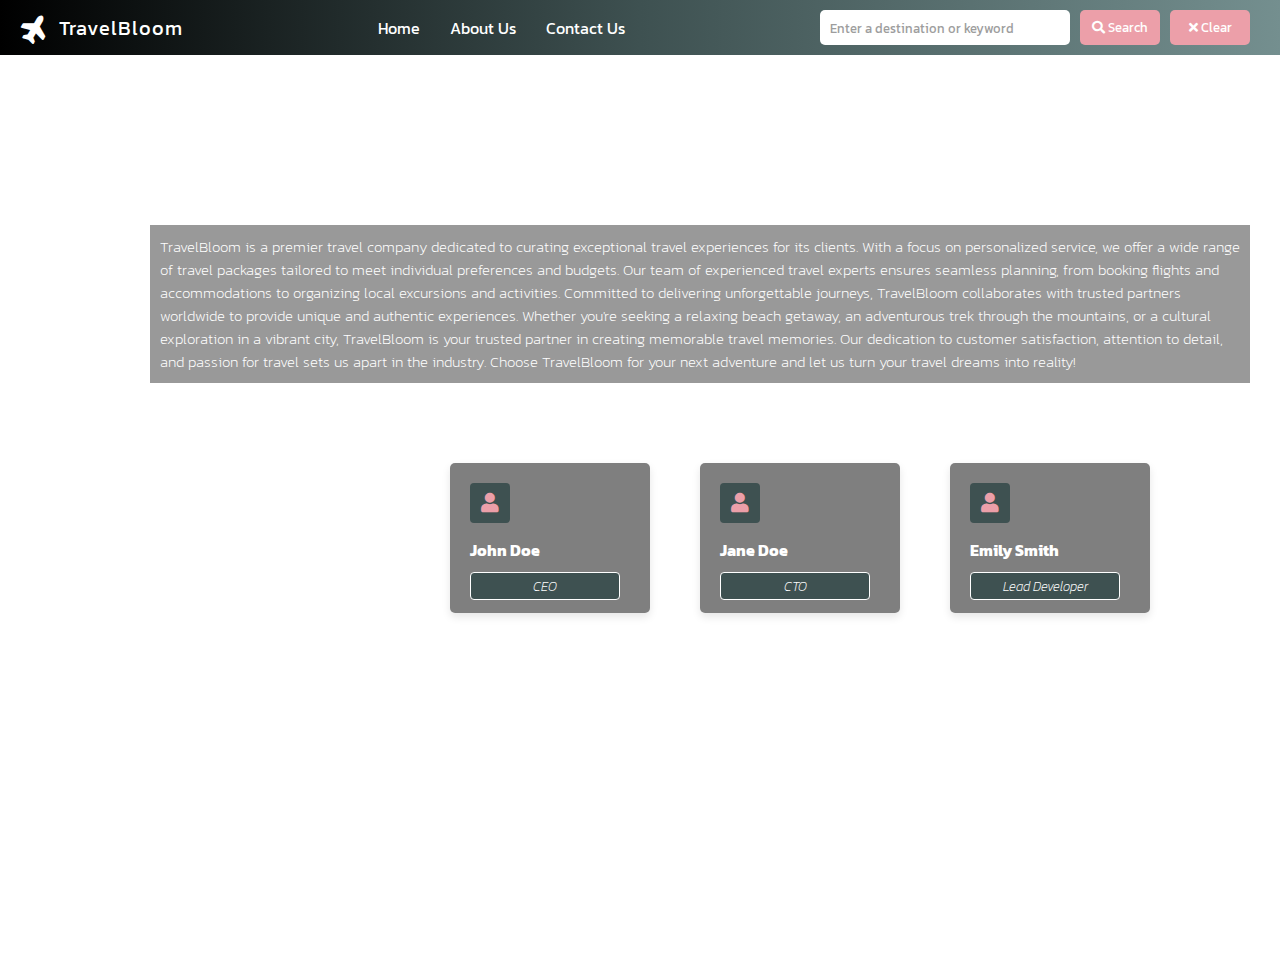
==== about.html @ 55d26307 "Add files via upload" ====
<!DOCTYPE html>
<html lang="en">
<head>
    <meta charset="UTF-8">
    <meta name="viewport" content="width=device-width, initial-scale=1.0">
    <title>TravelBloom website </title>
    <link rel="stylesheet" href="style.css">
    <!-- Font Awesome for icons -->
    <link rel="stylesheet" href="https://cdnjs.cloudflare.com/ajax/libs/font-awesome/5.15.3/css/all.min.css">
</head>
<body>
   <header>
    <nav class="navbar">

        <div class="logo-container">
            <i class="fas fa-plane logo "></i>
            <a href="#" class="website-name">TravelBloom</a>
        </div>



        <div class="nav-links">
            <a href="./index.html" class="nav-link">Home</a>
            <a href="./about.html" class="nav-link">About Us</a>
            <a href="./Contact.html" class="nav-link">Contact Us</a>
        </div>


        <div class="search-container">
            <input type="text" placeholder="Enter a destination or keyword" class="search-input" id="searchInput">
            <button class="btn btn1" onclick="fetchData()"><i class="fas fa-search"></i> Search</button>
            <button class="btn btn2" onclick="resetSearch()"><i class="fas fa-times"></i> Clear</button>
        </div>

    </nav>

   </header>
<!-- ------------------------home section------------------ -->
   <main  >
    <article class="homepage-container" id="Home">
    <section class="background-image"></section>
    <section class="content-container" >
    <section >
      
        <div class="social-icons">
            <a href="#" class="social-icon fac-icon"><i class="fab fa-facebook-f"></i></a>
            <a href="#" class="social-icon"><i class="fab fa-twitter"></i></a>
            <a href="#" class="social-icon"><i class="fab fa-instagram"></i></a>
            <a href="#" class="social-icon"><i class="fab fa-linkedin-in"></i></a>
        </div>
    </section>
    <section class="content">
        <div class="content-item">
            <h1>ABOUT US</h1>
            <div class="about-p-container">
            <p class="about-p">TravelBloom is a premier travel company dedicated to curating exceptional travel 
                experiences for its clients. With a focus on personalized 
                service, we offer a wide range of travel packages tailored 
                to meet individual preferences and budgets. Our team of 
                experienced travel experts ensures seamless planning, from 
                booking flights and accommodations to organizing local 
                excursions and activities. Committed to delivering unforgettable journeys, 
                TravelBloom collaborates with trusted partners worldwide to 
                provide unique and authentic experiences. Whether you're seeking a 
                relaxing beach getaway, an adventurous trek through the mountains, 
                or a cultural exploration in a vibrant city, TravelBloom is your 
                trusted partner in creating memorable travel memories. Our dedication 
                to customer satisfaction, attention to detail, and passion for travel 
                sets us apart in the industry. Choose TravelBloom for your next 
                adventure and let us turn your travel dreams into reality!
            </p>
        </div>
        <div >
            
            <div class="  team-section">
                <div >
                <h1 class="team-header">OUR TEAM</h1>
                </div>
                <div class="team-cards">
                    <div class="team-card">
                        <i class="fas fa-user fa-4x"></i>
                        <h3>John Doe</h3>
                        <p>CEO</p>
                    </div>
                    
                    <div class="team-card">
                        <i class="fas fa-user fa-4x"></i>
                        <h3>Jane Doe</h3>
                        <p>CTO</p>
                    </div>
                    
                    <div class="team-card">
                        <i class="fas fa-user fa-4x"></i>
                        <h3>Emily Smith</h3>
                        <p>Lead Developer</p>
                    </div>
                </div>
            
        </div>
        </div>
        </div>
        </section>
        
    </section>


        
    
</article>
</main>

   <footer></footer>
   <script src="./travel_recommendation.js"></script>
</body>
</html>
---- style.css ----
@import url('https://fonts.googleapis.com/css2?family=Kanit:ital,wght@0,100;0,200;0,300;0,400;0,500;0,600;0,700;0,800;0,900;1,100;1,200;1,300;1,400;1,500;1,600;1,700;1,800;1,900&display=swap');



*{
    font-family: "Kanit", sans-serif;
    margin: 0;
    box-sizing: border-box;

}
img{
    height: 100%; 
    width: 100%;
    object-fit: cover;
    }



header {
    background-image: linear-gradient(to right,black  , #3E5151, #748f8f);
}

.navbar {
    display: flex;
    justify-content: space-between;
    align-items: center;
    padding: 10px 20px;
    color: #fff;
}
 
 .logo-container {
    display: flex;
    align-items: center;
} 

.logo {
    font-size: 26px;
    margin-right: 10px;
    transform: rotate(-60deg);
}

.website-name {
    color: #fff;
    text-decoration: none;
    font-weight: 400;
    font-size: 20px;
    letter-spacing: 1px;
}

/* Style for the navigation links */
.nav-links {
    display: flex;
}

.nav-link {
    margin: 0 15px;
    color: #fff;
    text-decoration: none;
    transition: color 0.3s;
}

.nav-link:hover {
    color:  #7B679F;
}

/* Style for the search bar and buttons */
.search-container {
    display: flex;
    align-items: center;
    /* position: relative; */
    /* display: inline-block; */
}

.search-input {
    width: 250px;
    height: 35px;
    border-radius: 5px;
    border-style: none;
    font-family: "Kanit", sans-serif;
    padding: 10px;
    margin-right: 10px;
    outline: none;
    color: #3E5151;
}
.search-input::placeholder {
    opacity: 0.7; /* Optional: Adjust opacity if needed */
}


.btn {
    padding: 5px 10px;
    background-color: #ec9fa9;
    color: #fff;
    border: none;
    border-radius: 5px;
    cursor: pointer;
    font-size: 13px;
    width: 80px;
    height: 35px;
    margin-right: 10px;
    /* position: absolute; */
    /* top: 50%; */
    /* transform: translateY(-50%); */

}
/* .btn1{
    right: 90px;

}
.btn2{
    right: 20px;
} */

.btn:hover {
    background-color: #7B679F;
}

/* ---------------------------home page ---------------------------- */
.homepage-container {
    position: relative;
    width: 100%;
    min-height: 100vh;
    overflow: hidden;
}


.background-image {
    position: absolute;
    top: 0;
    left: 0;
    width: 100%;
    height: 100%;
    /* object-fit: cover; */
    background-image: url('https://cdn.pixabay.com/photo/2015/10/30/20/13/sunrise-1014712_1280.jpg');
    background-size: cover;
    background-position: center ;
    opacity: 0.8;
    z-index: -1;
}



.content-container{
    
    z-index: 1;
    display: flex;
    justify-content: space-between;
    /* align-items: center; */
    /* background-color: #3E5151; */
    
    
}

.content {
    /* position: relative; */
    /* display: flex; */
    /* flex-direction: column; */
    /* justify-content: center; */
    /* height: 100%; */
    /* background-color: #7B679F; */
    margin-top: 100px;
}


.social-icons::before{
    content: "";
    display: block;
    width: 1.5px;
    height: 160px; /* Adjust as needed */
    background-color: #fff; /* Line color */
    margin-left: 10px; 
} 
.social-icons {
    /* position: absolute;
    left: 20px;
    top: 40%;
    transform: translateY(-50%); */
    margin-top: 100px;
margin-left: 20px;
}
.fac-icon{
    margin-top: 80px;

}
.social-icon {
    display: block;
    margin-bottom: 10px;
    font-size: 1.5em;
    color: #fff;
    text-decoration: none;
    transition: color 0.3s ease;
}

.social-icon:hover {
    color: #3E5151;
}
.content-item{
    position: absolute;
    left: 150px;
}

h1 {
    width: 350px;
    font-size: 3em;
    letter-spacing: 2px;
    line-height: 50px;
    margin-bottom: 20px;
    font-weight: 800;
    color: #fff;
    /* background-color: #3E5151; */
}

.home-p {
    width: 250px;
    font-size: 1em;
    margin-bottom: 30px;
    max-width: 600px;
    color: #fff;
    font-weight: 400;
}

.book-now-button {
    padding: 10px 45px;
    font-size: 1em;
    border: none;
    border-radius: 10px;
    background-color: #ec9fa9;
    color: #fff;
    cursor: pointer;
    transition: background-color 0.3s ease;
}

.book-now-button:hover {
    background-color: #7B679F;
}

/* -----------------------search---------------- */

.search-section{
    /* background-color: #3E5151; */
    
}

#displayData {
    display: flex;
    flex-direction: column;
    align-items: flex-start;
    gap: 20px;
    margin: 20px;
}

.card {
    width: 500px;
    border: 1px solid #ccc;
    border-radius: 8px;
    padding: 15px;
    box-shadow: 0 4px 8px rgba(0, 0, 0, 0.1);
}

.card img {
    width: 100%;
    height: auto;
    border-radius: 8px;
}

.card h3 {
    margin-top: 10px;
    font-size: 20px;
    
}

.card p {
    margin-top: 10px;
    font-size: 16px;
    font-style: italic;
    font-weight: 300;
}


/* ----------------------------about --------------------------- */
.about-p-container{
    background-color: rgba(0, 0, 0, 0.4);
    /* flex: 1; */

}


.about-p{
    width: 1100px;
    color: #fff;
    font-weight: 200;
    padding: 10px;
    font-size: 15px;
    
}

.team-section{
    margin-top: 50px;
    display: flex;
    justify-content: flex-start;
    align-items: center;

}
.team-header{
    width: 150px;
    padding: 10px;
    font-size: 2.5em;
    /* background-color: #ec9fa9; */
    margin-right:150px;
}
.team-cards {
    /* flex: 2; */
    display: flex;
    justify-content: space-around;
    margin-top: 30px;
    margin-bottom: 50px;
}

.team-card {
    width: 200px;
    height: 150px;
    border: none;
    background-color: #3E5151;
    background-color: rgba(0, 0, 0, 0.5);
    padding: 20px;
    border-radius: 5px;
    box-shadow: 0 4px 8px rgba(0, 0, 0, 0.1);
    margin-right: 50px;
}

.team-card i {

    margin-bottom: 15px;
    color: #ec9fa9; /* Icon color */
    font-size: 20px;
    background-color: #3E5151;
    width: 40px;
    height: 40px;
    border-radius: 10%;
    text-align: center;
    padding-top: 10px;
    
}

.team-card h3 {
    margin-bottom: 10px;
    font-size: 1em;
    color: #fff;
}

.team-card p {
    font-style: italic;
    color: #fff;
    font-weight: 200;
    font-size: .8em;
    background-color: #3E5151;
    width: 150px;
    height: 28px;
    border-radius: 4px;
    text-align: center;
    padding-top: 4px;
    border: .5px solid #fff ;


}

/* ----------------------------contact us ------------------------- */
.contact-container {
    position: absolute;
    left: 150px;
    display: flex;
    justify-content: space-between;
    align-items: center;
    padding: 100px;
    margin: -100px 80px;
    /* background-color: #3E5151; */
    min-width: 1000px;
    
}

.contact-details,
.contact-form {
    flex: 1;
}

.contact-details h2 {
    margin-bottom: 10px;
    color: #fff;
    font-size: 3em;
    letter-spacing: 2px;
}
.contact-details p{
 color: #fff;
 font-weight: 200;
 font-size: 14px;
}
.contact-form{
    background-color: rgba(0, 0, 0, 0.4);
    padding: 20px;
    border-radius: 5px;

}
.form-group {
    margin-bottom: 20px;
    color: #fff;
    font-weight: 200;
    
}

.form-group input ,
.form-group textarea{
    background-color: transparent;
    outline: none;
    width: 100%;
    padding: 10px;
    border-radius: 5px;
    border: .2px solid rgba(255, 255, 255, 0.7) ;
}



.form-group input::placeholder,
.form-group textarea::placeholder{
    color: #fff;
    opacity: .5;
    font-weight: 100;
    font-style: italic;
    /* letter-spacing: 2px; */
}


label {
    display: block;
    margin-bottom: 5px;
}



#form-group-btn {
    padding: 5px 20px;
    background-color: #ec9fa9;
    color: white;
    border: none;
    border-radius: 5px;
    cursor: pointer;
    transition: background-color 0.3s ease;
}

#form-group-btn:hover {
    background-color: #7B679F;
}
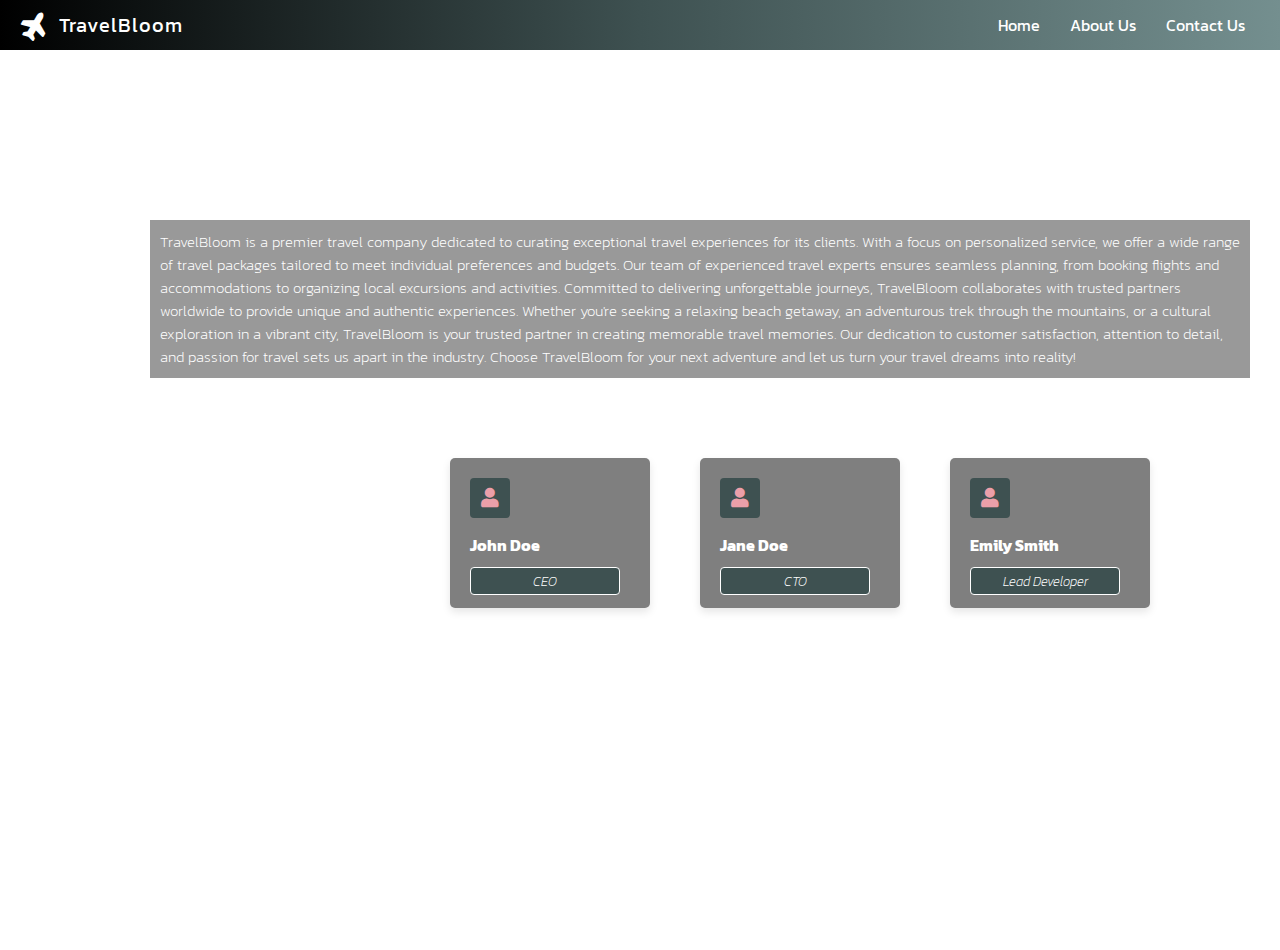
==== commit c0a6f833: "Update about.html" ====
--- a/about.html
+++ b/about.html
@@ -26,11 +26,11 @@
         </div>
 
 
-        <div class="search-container">
+<!--         <div class="search-container">
             <input type="text" placeholder="Enter a destination or keyword" class="search-input" id="searchInput">
             <button class="btn btn1" onclick="fetchData()"><i class="fas fa-search"></i> Search</button>
             <button class="btn btn2" onclick="resetSearch()"><i class="fas fa-times"></i> Clear</button>
-        </div>
+        </div> -->
 
     </nav>
 
@@ -112,4 +112,4 @@
    <footer></footer>
    <script src="./travel_recommendation.js"></script>
 </body>
-</html>+</html>
